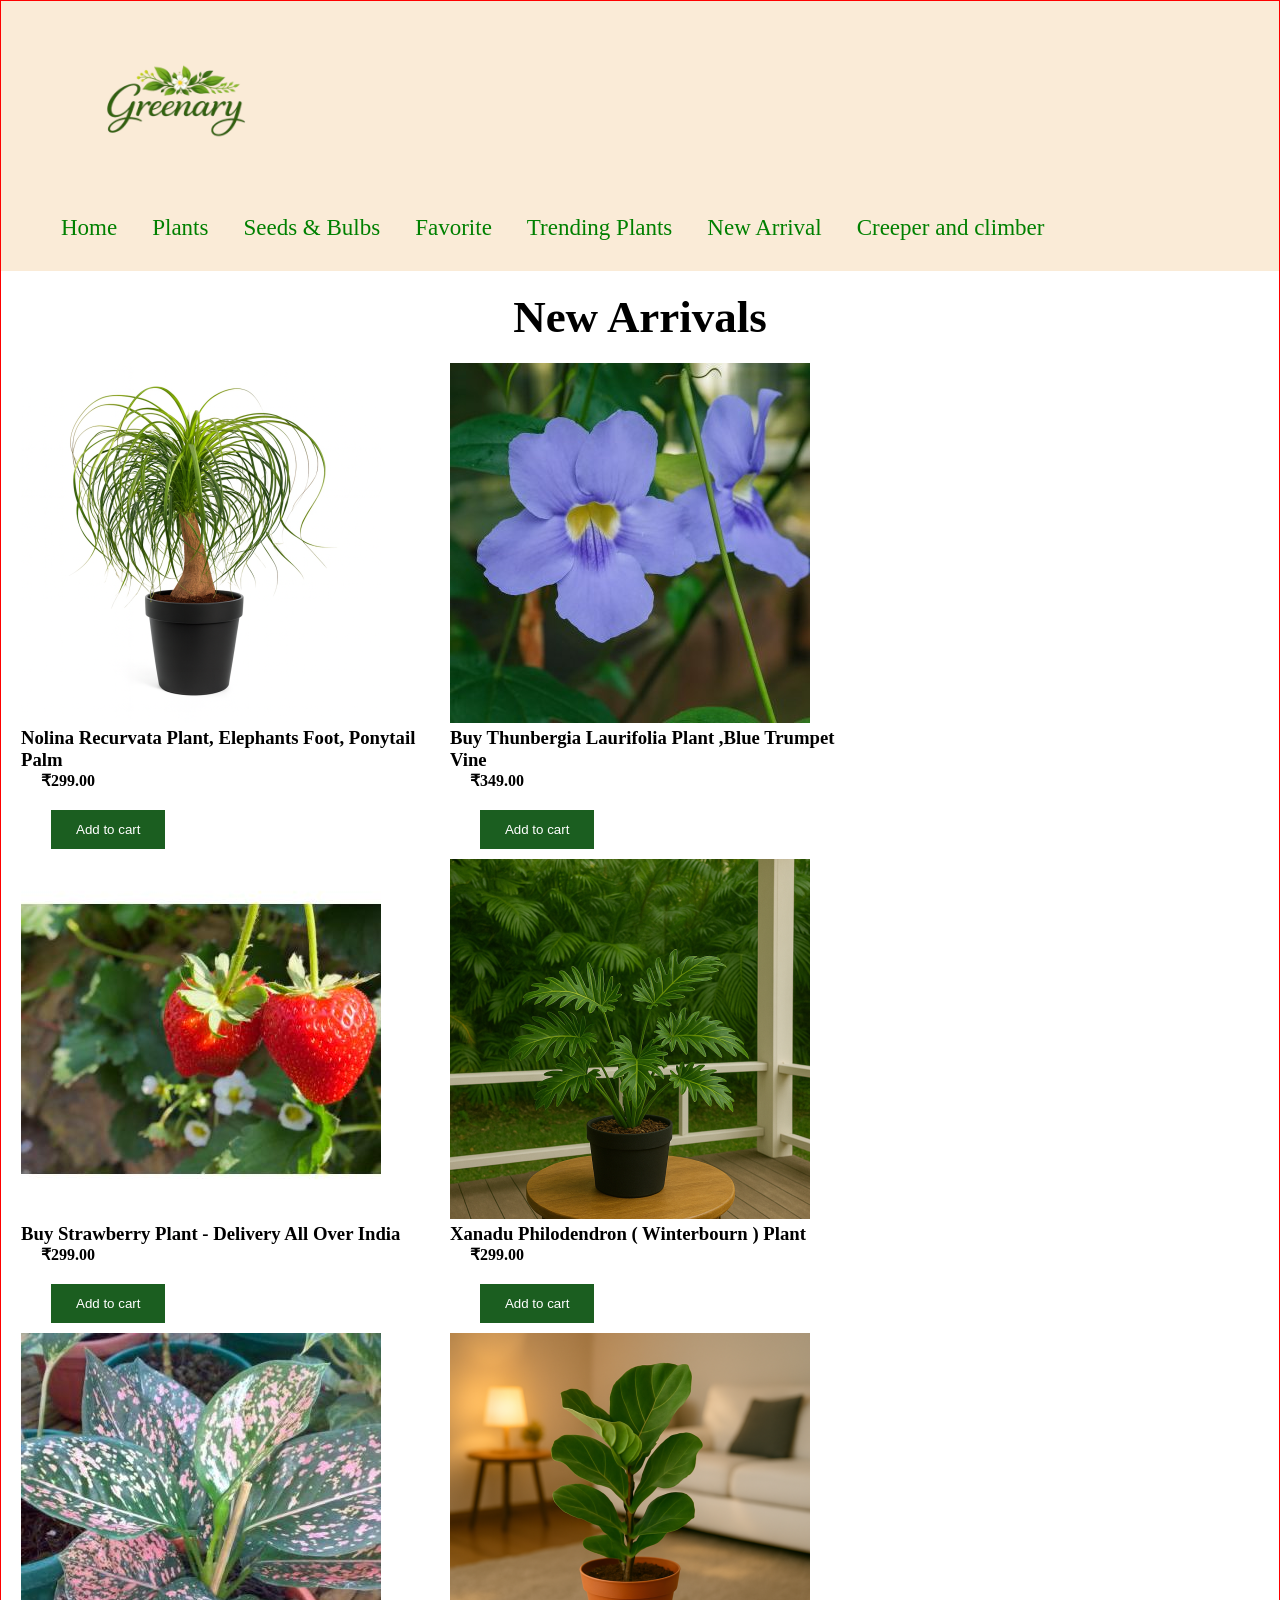
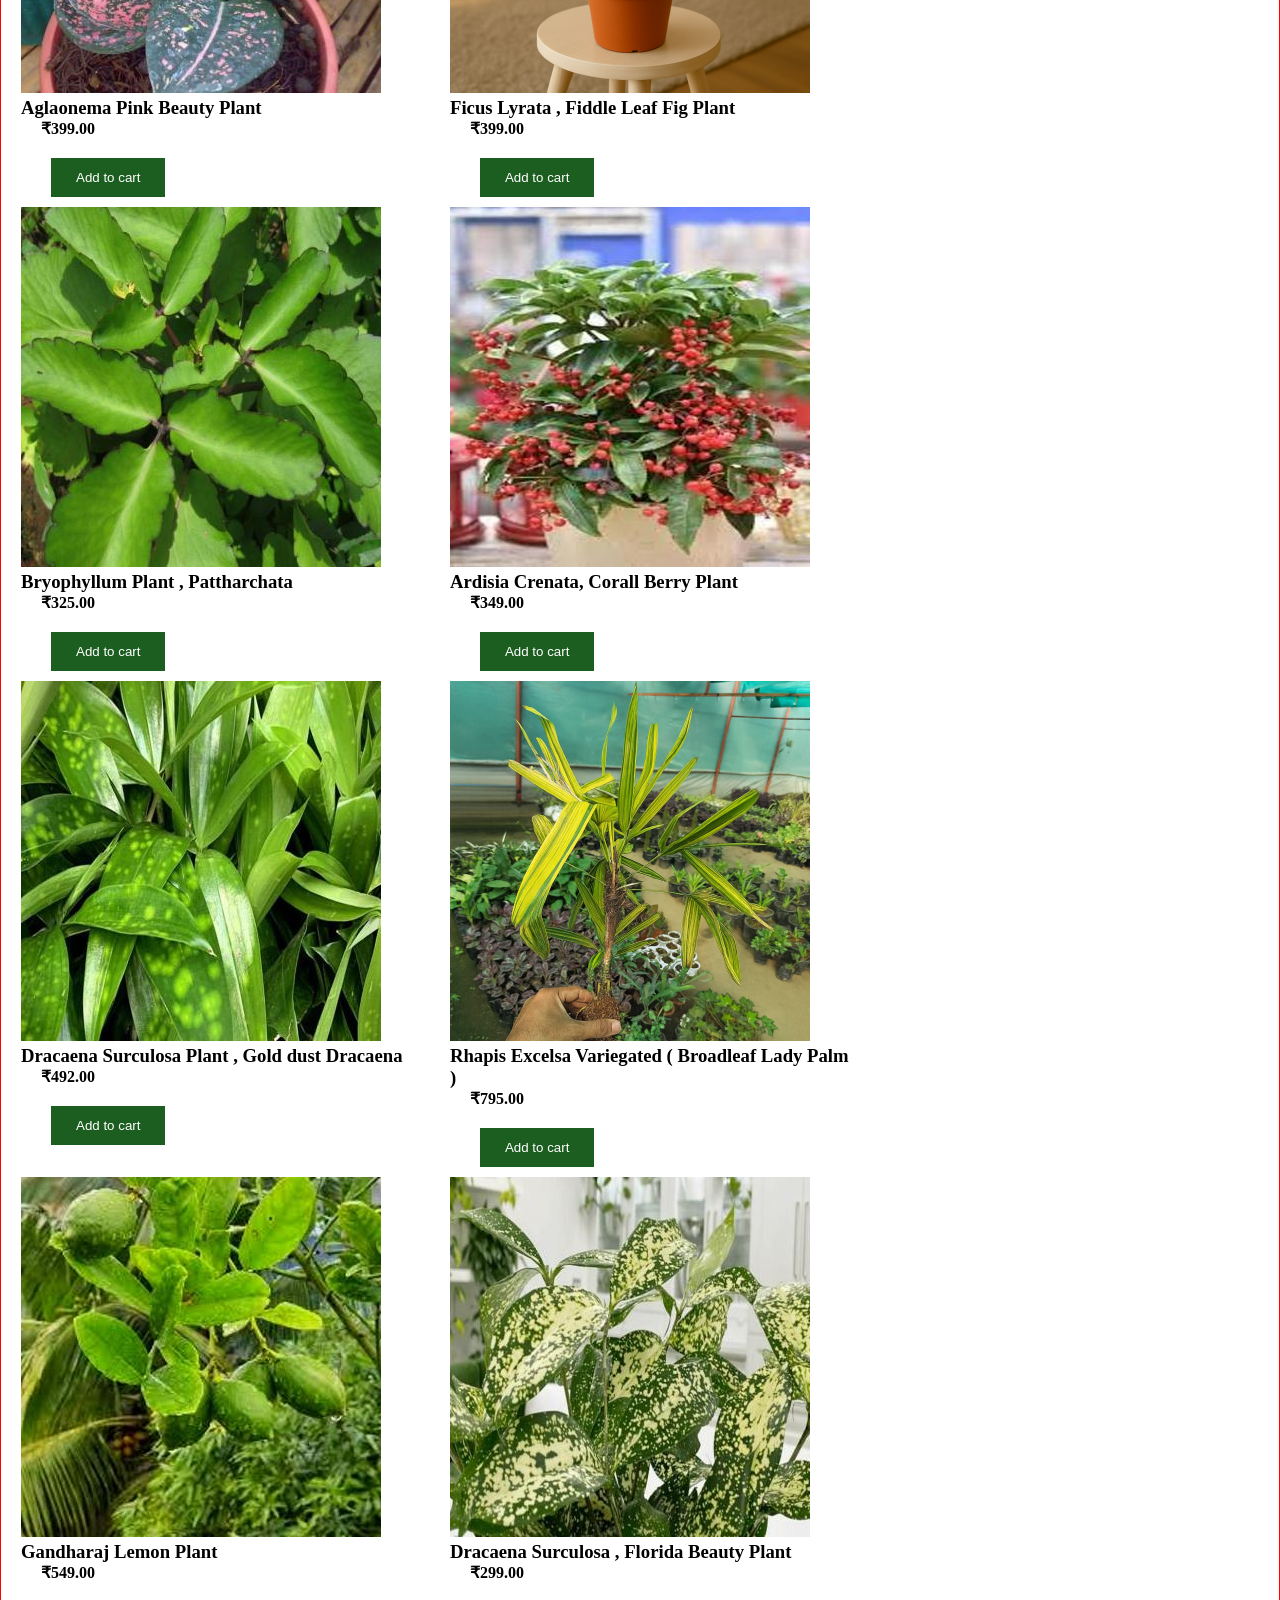
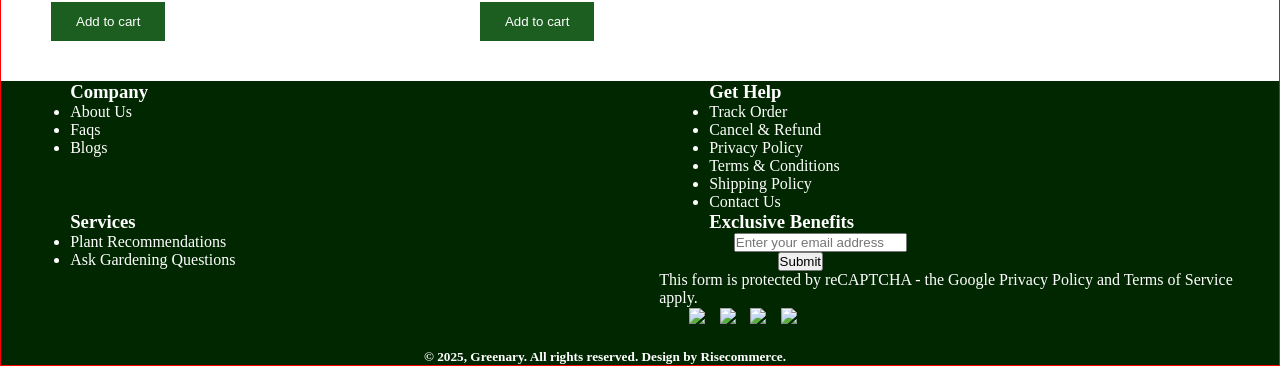
==== arrival.html @ edbe2195 "first commit" ====
<!DOCTYPE html>
<html lang="en">
<head>
    <meta charset="UTF-8">
    <meta name="viewport" content="width=device-width, initial-scale=1.0">
    <title>New arrival</title>
    <link rel="stylesheet" href="style.css">
</head>
<body>
    <section id="container">
        <header>
        <div id="logo">
            <a href="index.html">
                <img src="logo.png">
            </a>
        </div>
        <div id="navbar">
            <a href="index.html">Home</a>
            <a href="plant.html">Plants</a>
            <a href="seeds.html">Seeds & Bulbs</a>
            <a href="favorite.html">Favorite</a>
            <a href="Trending.html">Trending Plants</a>
            <a href="arrival.html">New Arrival</a>
            <a href="Creepers.html">Creeper and climber</a>
        </div>
        <div></div>
    </header>


    <main>
        <div id="Arrival_head">
            <h1>New Arrivals</h1>
        </div>
        <section id="Arrivals_first">
            <div id="Arrival_one">
                <div id="Arrivals_first_one">
                    <img src="Arrivals1.png">
                    <h3>Nolina Recurvata Plant, Elephants Foot, Ponytail Palm</h3>
                    <h4>₹299.00</h4>
                    <button>Add to cart</button>
                </div>        
                <div id="Arrivals_first_two">
                    <img src="Arrivals2.jpg">
                    <h3>Buy Thunbergia Laurifolia Plant ,Blue Trumpet Vine</h3>
                    <h4>₹349.00</h4>
                    <button>Add to cart</button>
                </div>
                <div id="Arrivals_first_third">
                    <img src="Arrivals3.jpg">
                    <h3>Buy Strawberry Plant - Delivery All Over India</h3>
                    <h4>₹299.00</h4>
                    <button>Add to cart</button>
                </div>
                <div id="Arrivals_second_first">
                    <img src="Arrivals4.png">
                    <h3>Xanadu Philodendron ( Winterbourn ) Plant</h3>
                    <h4>₹299.00</h4>
                    <button>Add to cart</button>
                </div>    
                <div id="Arrivals_second_second">
                    <img src="Arrivals5.jpg">
                    <h3>Aglaonema Pink Beauty Plant</h3>
                    <h4>₹399.00</h4>
                    <button>Add to cart</button>
                </div>
                <div id="Arrivals_second_third">
                    <img src="Arrivals6.png">
                    <h3>Ficus Lyrata , Fiddle Leaf Fig Plant</h3>
                    <h4>₹399.00</h4>
                    <button>Add to cart</button>
                </div>
                <div id="Arrivals_third_first">
                    <img src="Arrivals7.jpg">
                    <h3>Bryophyllum Plant , Pattharchata</h3>
                    <h4>₹325.00</h4>
                    <button>Add to cart</button>
                </div>    
                <div id="Arrivals_third_second">
                    <img src="Arrivals8.jpg">
                    <h3>Ardisia Crenata, Corall Berry Plant</h3>
                    <h4>₹349.00</h4>
                    <button>Add to cart</button>
                </div>
                <div id="Arrivals_third_third">
                    <img src="Arrivals9.jpg">
                    <h3>Dracaena Surculosa Plant , Gold dust Dracaena</h3>
                    <h4>₹492.00</h4>
                    <button>Add to cart</button>
                </div>
                <div id="Arrivals_fourth_first">
                    <img src="Arrivals10.png">
                    <h3>Rhapis Excelsa Variegated ( Broadleaf Lady Palm )</h3>
                    <h4>₹795.00</h4>
                    <button>Add to cart</button>
                </div>    
                <div id="Arrivals_fourth_second">
                    <img src="Arrivals11.jpg">
                    <h3>Gandharaj Lemon Plant</h3>
                    <h4>₹549.00</h4>
                    <button>Add to cart</button>
                </div>
                <div id="Arrivals_fourth_third">
                    <img src="Arrivals12.jpg">
                    <h3>Dracaena Surculosa , Florida Beauty Plant</h3>
                    <h4>₹299.00</h4>
                    <button>Add to cart</button>
                </div>
            </div>
            
        </section>
    </main>


    <footer id="foot">
        <div id="fot">
            <div class="about">
            <ul>
            <h3>Company</h3>
            <li>About Us</li>
            <li>Faqs</li>
            <li>Blogs</li>
        </ul>
        </div>

        <div class="about">
            <ul>
            <h3>Get Help</h3>
            <li>Track Order</li>
            <li>Cancel & Refund</li>
            <li>Privacy Policy</li>
            <li>Terms & Conditions</li>
            <li>Shipping Policy</li>
            <li>Contact Us</li>
        </ul>
        </div>
        
        <div class="about">
            <ul>
            <h3>Services</h3>
            <li>Plant Recommendations</li>
            <li>Ask Gardening Questions</li>
            </ul>
        </div>
        

        <div class="about">
            <h3>Exclusive Benefits</h3>
            <div id="email">
                <input type="email" placeholder="Enter your email address">
            </div>
            
            <div id="sub">
                <input type="submit">
            </div>
            <p id="para">This form is protected by reCAPTCHA - the Google Privacy Policy and Terms of Service apply.</p>

        <div class="about">
            <div id="social">
                <div class="social1">
                    <img src="E:\ITPM\C language\HTML\Greenary\image\facebook1.jpg">
                </div>
                <div class="social1">
                    <img src="E:\ITPM\C language\HTML\Greenary\image\twitter.png">
                </div>
                <div class="social1">
                    <img src="E:\ITPM\C language\HTML\Greenary\image\instagram.png">
                </div>
                <div class="social1">
                    <img src="E:\ITPM\C language\HTML\Greenary\image\youtube.jpg">
                </div>
            </div>
        </div>
        </div>
        <div id="final"><h5>© 2025, Greenary. All rights reserved. Design by Risecommerce.</h5></div>  

    </footer>
    </section>
    
</body>
</html>
---- style.css ----
*{
    margin: 0;
    padding: 0;
    box-sizing: border-box;
}

#container{
    width: 100%;
    border: 1px solid red;
}

header{
    display: flex;
    flex-wrap: wrap;
    background-color: antiquewhite;
}

#logo{
    width: 30%;
}

#logo img{
    width: 100%;
}

#navbar{
    display: none;
}

#free h1{
    text-align: center;
    margin-top: 20px;
    margin-bottom: 20px;
    color: green;
}

#free img{
    width: 100%;
}

#category_image{
    display: flex;
    flex-wrap: wrap;
    font-size: 30px;
}


#category_image div{
    width: 41%;
    margin-right: 5px;
}

#category_image img{
    width:90% ;
    margin: 10px;
    border: 1px solid white;
}

#category_image1 div{
    text-align: center;
    margin-left: 40px;
}


#best_selling{
    display: flex;
    flex-wrap: wrap;
}

#best_selling div{
    width: 47%;
}

#best_selling img{
    width: 90%;
    margin: 10px;
    border:1px solid white ;
}

#best_selling button{
    margin-left: 30px;
}

#best_selling h3{
    text-align: center;
    margin-inline: calc(5px);
}

#best_selling h4{
    margin-left: 40px;
}

#best_sell h2{
    text-align: center;
    margin-top: 30px;
    margin-bottom: 5px;
    margin-left: 5px;
    margin-right: 20px;
    color: green;
    font-size: 25px;
}

#view{
    text-align: center;
    margin-top: 20px;
    margin-left: 70px;
}


#indoor_plant h3,h4,button{
    margin-left: 25px;
}

#indoor h1{
    text-align: center;
    margin-top: 30px;
    margin-left: 20px;
    color: green;
    font-size: 25px;
}

#indoor_plant{
    display: flex;
    flex-wrap: wrap;
}

#indoor_plant div{
    width: 47%;
}

#indoor_plant img{
    width: 90%;
    margin: 10px;
}

#view1{
    text-align: center;
    margin-top: 20px;
    margin-left: 60px;
}


#Fruit_plant h3,h4,button{
    margin-left: 20px;
}

#Fruit_plant button{
    margin-right: 40px;
}

#Fruit h1{
    text-align: center;
    margin-top: 30px;
    margin-left: 20px;
    margin-right: 20px;
    color: green;
}

#Fruit_plant{
    display: flex;
    flex-wrap: wrap;
}

#Fruit_plant div{
    width: 47%;
}

#Fruit_plant img{
    width: 90%;
    margin: 10px;
}

#view2{
    text-align: center;
    margin-top: 20px;
    margin-left: 70px;
    margin-bottom: 30px;
}


#tips img{
    width: 80%;
    margin-left: 30px;
    margin-bottom: 30px;
}

#tips h5{
    text-align: center;
    color: green;
}

#tips h1{
    text-align: center;
    color: darkgreen;
}

#tips p{
    text-align: center;
    margin-inline: calc(30px);
}

#learn{
    text-align: center;
    margin-top: 20px;
    margin-bottom: 30px;
}

button{
    margin-bottom: 10px;
    margin-left: 30px;
    margin-top:20px;
    padding:12px 25px;
    background:#1b5e20;
    color:white;
    border:none;
}

#why h1{
    text-align: center;
    color: darkgreen;
    margin-bottom: 30px;
}

#why img{
    width: 80px;
    margin-left: 120px;
    margin-bottom: 20px;
    margin-top: 20px;
}

#why h4,h5{
    text-align: center;
}

#foot{
    margin-top: 30px;
    background-color: rgb(1, 39, 1);
}

#foot h3,li,h5{
    color: white;
    margin-left: 50px;
}

#foot h5{
    margin-right: 20px;
    margin-top: 20px;
}

#benefit h3{
    text-align: center;
    margin-top: 20px;
    margin-left: 30px;
}

#benefit p{
    margin-top: 20px;
    color: white;
    margin-left: 30px;
    margin-right: 30px;
    text-align: center;
    margin-bottom: 30px;
}

#email{
    text-align: center;
    margin-left: 20px;
}

#submit img{
    width: 10%;
}

#submit{
    text-align: center;
    margin-left: 20px;
}

#sub{
    text-align: center;
}

#social{
    display: flex;
    flex-wrap: wrap;
}

#social div{
    width: 23%;
}

#social img{
    width: 50%;
    margin: 1px;
    margin-left: 30px;
}










@media only screen and (min-width:768px){
    #category_image div{
    width: 32%;
    }

    #navbar{
    display:flex;
    gap:35px;
    padding:20px;
    align-items:center;
    }

    header{
    display:flex;
    justify-content:space-between;
    align-items:center;
    background-color:antiquewhite;
    padding:10px 40px;
    }

    #logo{
    width: 25%;
    }

    #logo img{
    width: 90%;
    }

    #navbar a{
    text-decoration:none;
    font-size:23px;
    color:green;
    }

    .head div{
        display:flex;
        align-items:center;
    }

    #plant_head{
        text-align: center;
        margin-top: 20px;
        margin-bottom: 30px;
        font-size: 30px;
    }

    #plant_one{
        display: flex;
        flex-wrap: wrap;
    }

    #plant_one div{
        width: 32%;
        margin-left: 20px;
    }

    #seeds_head{
        text-align: center;
        margin-top: 20px;
        margin-bottom: 20px;
        font-size: 30px;
    }

    #seeds_one{
        display: flex;
        flex-wrap: wrap;
    }

    #seeds_one div{
        width: 32%;
        margin-left: 20px;
    }

    #Favorite_head{
        text-align: center;
        margin-top: 20px;
        margin-bottom: 20px;
        font-size: 30px;
    }

    #Favorite-one{
        display: flex;
        flex-wrap: wrap;
    }

    #Favorite-one div{
        width: 32%;
        margin-left: 20px;
    }

    #Trending_head{
        text-align: center;
        margin-top: 20px;
        margin-bottom: 20px;
        font-size: 30px;
    }

    #Trending_one{
        display: flex;
        flex-wrap: wrap;
    }

    #Trending_one div{
        width: 32%;
        margin-left: 20px;
    }

    #Arrival_head{
        text-align: center;
        margin-top: 20px;
        margin-bottom: 20px;
        font-size: 30px;
    }

    #Arrival_one{
        display: flex;
        flex-wrap: wrap;
    }

    #Arrival_one div{
        width: 32%;
        margin-left: 20px;
    }

    #Creepers_head{
        text-align: center;
        margin-top: 20px;
        margin-bottom: 20px;
        font-size: 30px;
    }

    #Creepers_one{
        display: flex;
        flex-wrap: wrap;
    }

    #Creepers_one div{
        width: 32%;
        margin-left: 20px;
    }

    #best_sell h2{
        text-align: center;
        margin-bottom: 20px;
        margin-right: 60px;
        margin-top: 40px;
    }

    #best_selling div{
        width: 47%;
        justify-content: space-evenly;
        margin-left: 20px;
    }

    #best_selling h4{
        margin-left: 150px;
    }
    

    #best_selling button{
        margin-left: 100px;
    }

    #view button{
        margin-left: 300px;
    }

    #indoor h1{
        margin-right: 100px;
        font-size: 50px;
    }

    #indoor_plant div{
        margin-left: 20px;
    }

    #indoor_plant h3{
        margin-left: 40px;
    }

    #indoor_plant h4{
        margin-left: 160px;
    }

    #indoor_plant button{
        margin-left: 160px;
    }

    #view1 button{
        margin-left: 300px;
    }

    #Fruit h1{
        margin-left:90px ;
        margin-right: 190px;
        font-size: 50px;
    }

    #Fruit_plant h3{
        margin-left:40px ;
    }

    #Fruit_plant div{
        margin-left:20px ;
    }

    #Fruit_plant h4{
        margin-left:130px ;
    }

    #Fruit_plant button{
        margin-left:130px ;
    }

    #view2 button{
        margin-left: 300px;
    }

    #tips{
    display:flex;
    align-items:center;
    justify-content:space-between;   
    padding:80px;
    background:#f3f3f3;
}

.tips1{
    width:45%;     
}

.tips1 img{
    width:100%;    
}

.tips1 h5{
    color:green;
    letter-spacing:2px;
}

.tips1 h1{
    font-size:40px;
    color:green;
}

.tips1 p{
    line-height:1.6;
    color:black;
}

button{
    margin-top:20px;
    padding:12px 25px;
    margin-left: 30px;
    background:#1b5e20;
    color:white;
    border:none;
}


#why{
    text-align:center;
    padding:60px;
    background:#f3f3f3;
}

#why2{
    display:flex;
    justify-content:space-around;
    flex-wrap:wrap;
    margin-top:40px;
}

.why1{
    width:23%;
    text-align:center;
}

#why2 div{
    width: 47%;
}

#why2 img{
    width:200px;
}

.why1 h4{
    margin-top:15px;
    color:#0a4f2c;
}

.why1 h5{
    font-weight:normal;
    color:#555;
}

#fot{
    display:flex;
    justify-content:space-around;
    flex-wrap:wrap;
}

#fot div{
    width: 47%;

}

#about{
    display:flex;
    flex-wrap:wrap;
    width: 23%;
}

#para{
    color: white;
}

.social1 img{
    width: 23%;
}

#social div{
    width: 23%;
}

#final{
    text-align: center;
    margin-right: 100px;
}

}




@media only screen and (min-width:1200px){
    #category_image div{
    width: 16%;
    }

    #best_selling div{
        width: 23%;
    }

    #best_selling button{
        margin-left: 100px;
        margin-right: 200px;
    }

    #best_seeling h4{
        margin-left: 90px;
    }

    #view button{
        margin-left: 550px;
    }

    #indoor_plant div{
        width: 23%;
    }

    #indoor_plant button{
        margin-left: 100px;
    }

    #view1 button{
        margin-left: 550px;
    }

    #Fruit_plant div{
        width: 23%;
    }

    #Fruit_plant h4{
        margin-right: 150px;
        margin-left: 100px;
    }

    #Fruit_plant button{
        margin-left: 100px;
    }

    #view2 button{
        margin-left: 550px;
    }

    #plant_one{
        display: flex;
        flex-wrap: wrap;
    }

    #plant_one div{
        width: 29%;
    }
}
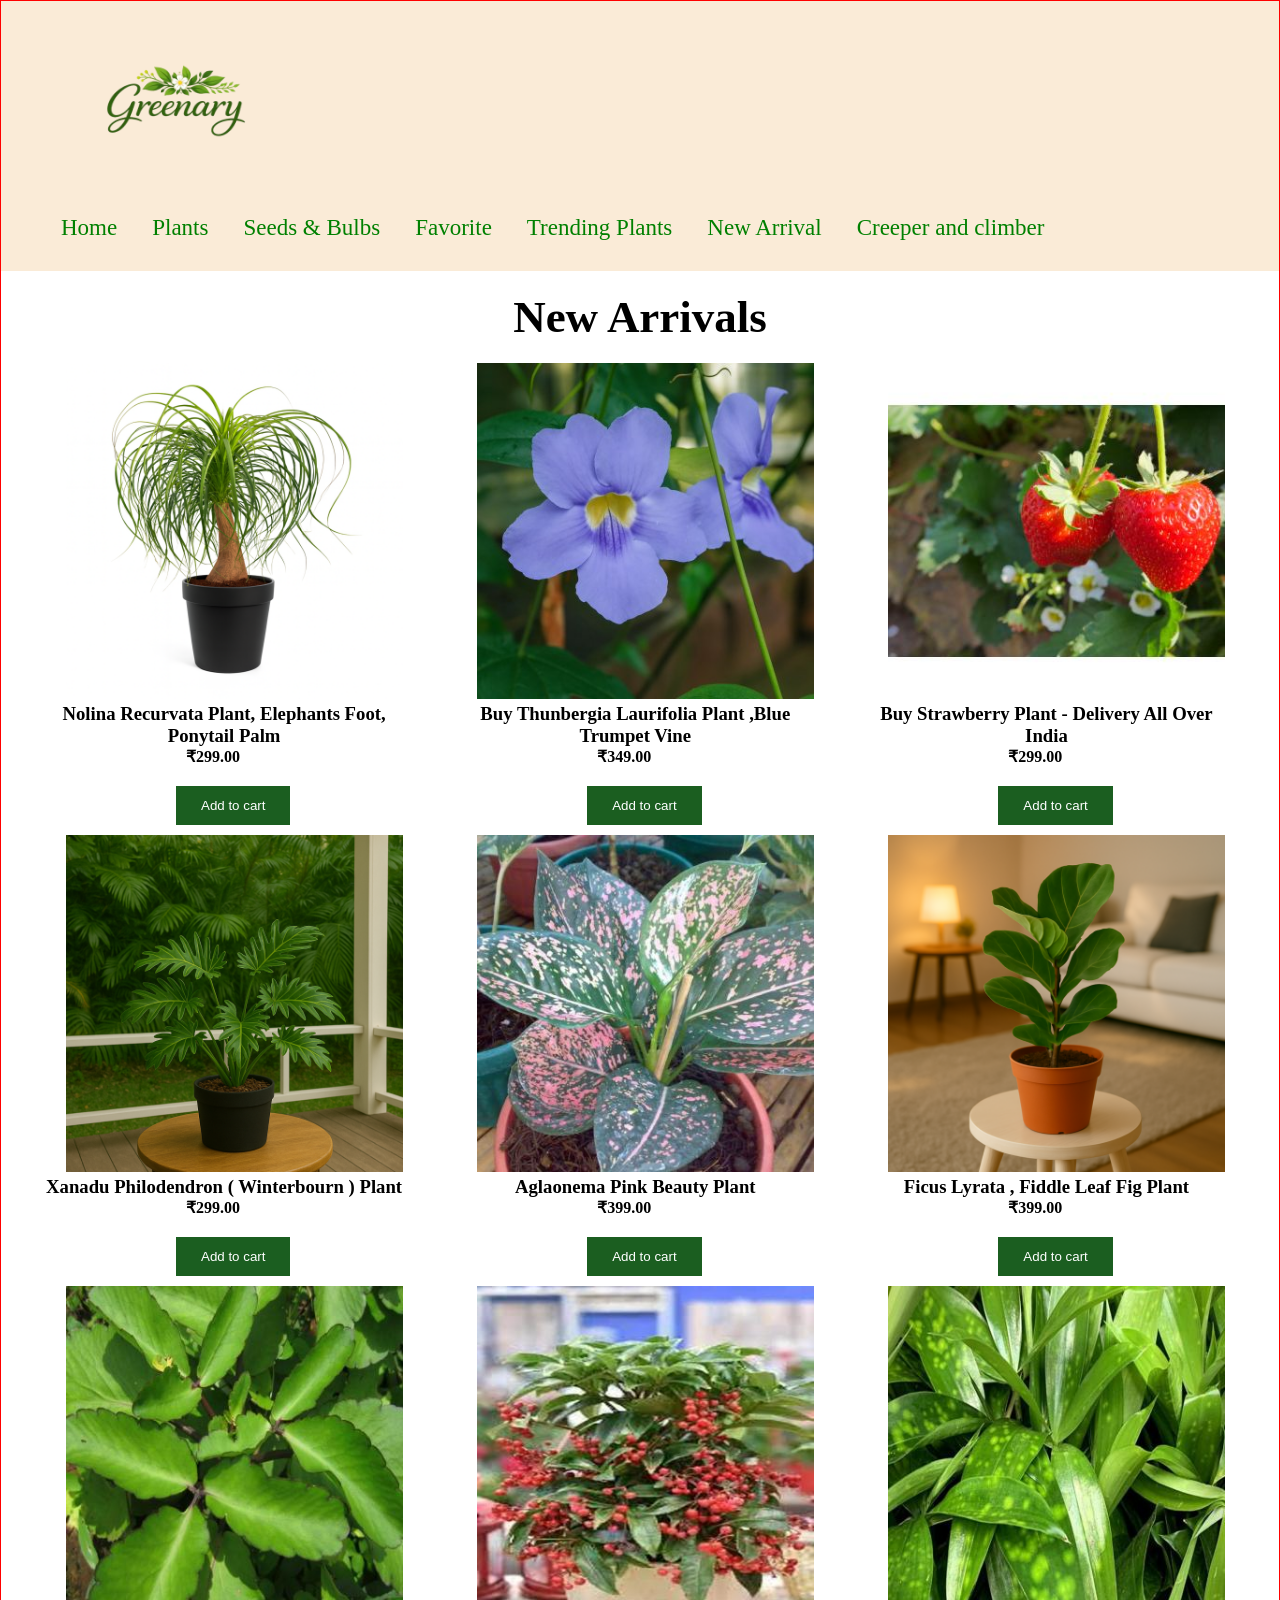
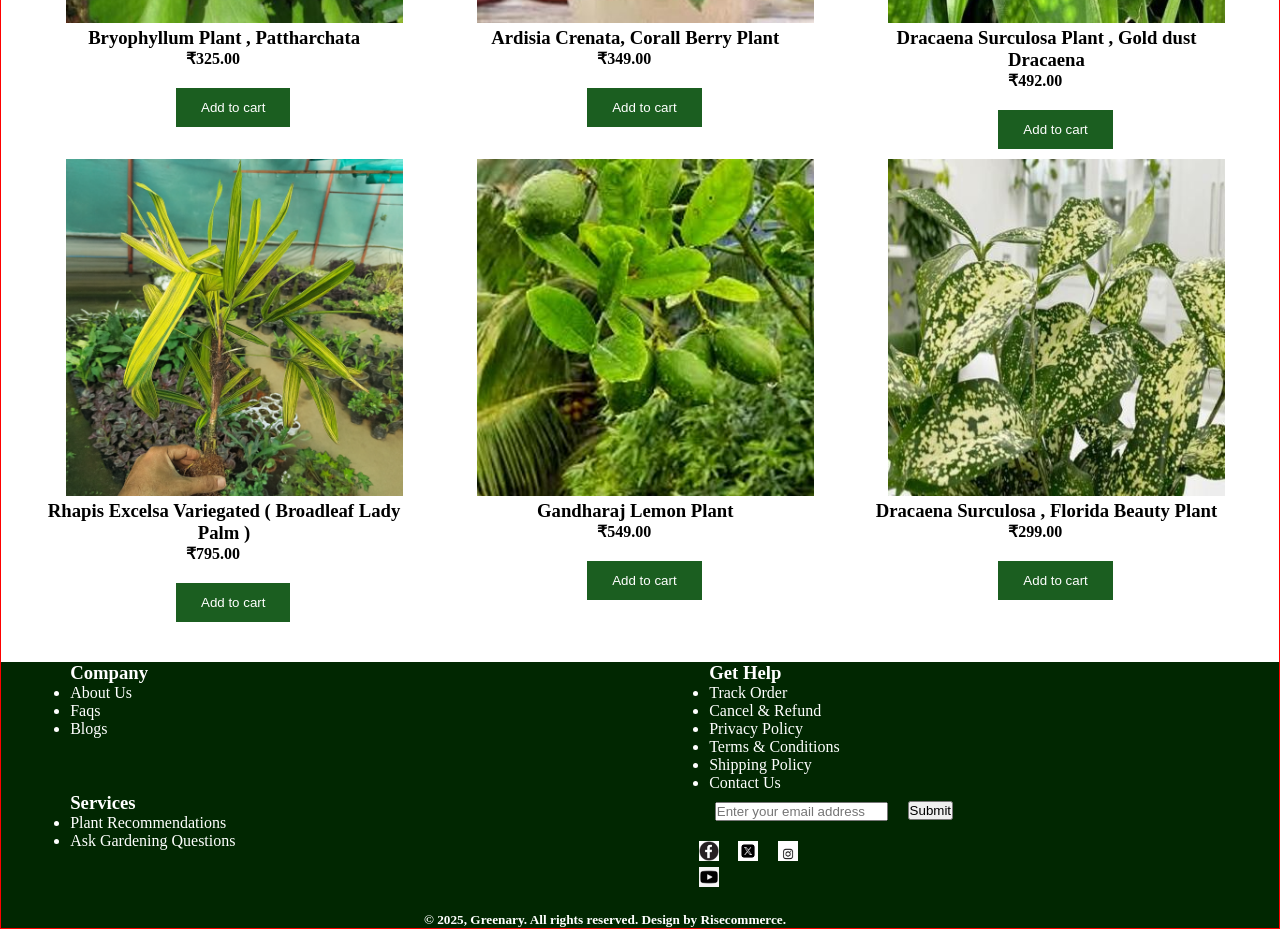
==== commit f690bd6c: "changes done" ====
--- a/arrival.html
+++ b/arrival.html
@@ -144,29 +144,27 @@
         
 
         <div class="about">
-            <h3>Exclusive Benefits</h3>
             <div id="email">
                 <input type="email" placeholder="Enter your email address">
             </div>
-            
             <div id="sub">
                 <input type="submit">
             </div>
-            <p id="para">This form is protected by reCAPTCHA - the Google Privacy Policy and Terms of Service apply.</p>
+            
 
         <div class="about">
             <div id="social">
                 <div class="social1">
-                    <img src="E:\ITPM\C language\HTML\Greenary\image\facebook1.jpg">
+                    <img src="facebook1.jpg">
                 </div>
                 <div class="social1">
-                    <img src="E:\ITPM\C language\HTML\Greenary\image\twitter.png">
+                    <img src="twitter.png">
                 </div>
                 <div class="social1">
-                    <img src="E:\ITPM\C language\HTML\Greenary\image\instagram.png">
+                    <img src="instagram.png">
                 </div>
                 <div class="social1">
-                    <img src="E:\ITPM\C language\HTML\Greenary\image\youtube.jpg">
+                    <img src="youtube.jpg">
                 </div>
             </div>
         </div>
--- a/style.css
+++ b/style.css
@@ -46,6 +46,7 @@
 
 
 #category_image div{
+    margin-left: 20px;
     width: 41%;
     margin-right: 5px;
 }
@@ -68,7 +69,8 @@
 }
 
 #best_selling div{
-    width: 47%;
+    width: 45%;
+    margin-left: 11px;
 }
 
 #best_selling img{
@@ -100,10 +102,10 @@
     font-size: 25px;
 }
 
-#view{
-    text-align: center;
+#view button{
     margin-top: 20px;
-    margin-left: 70px;
+    margin-left: 130px;
+    margin-right: 20px;
 }
 
 
@@ -125,7 +127,8 @@
 }
 
 #indoor_plant div{
-    width: 47%;
+    margin-left: 15px;
+    width: 45%;
 }
 
 #indoor_plant img{
@@ -133,10 +136,9 @@
     margin: 10px;
 }
 
-#view1{
-    text-align: center;
+#view1 button{
     margin-top: 20px;
-    margin-left: 60px;
+    margin-left: 130px;
 }
 
 
@@ -162,7 +164,8 @@
 }
 
 #Fruit_plant div{
-    width: 47%;
+    margin-left: 13px;
+    width: 45%;
 }
 
 #Fruit_plant img{
@@ -170,10 +173,9 @@
     margin: 10px;
 }
 
-#view2{
-    text-align: center;
+#view2 button{
     margin-top: 20px;
-    margin-left: 70px;
+    margin-left: 120px;
     margin-bottom: 30px;
 }
 
@@ -185,7 +187,7 @@
 }
 
 #tips h5{
-    text-align: center;
+    margin-left: 10px;
     color: green;
 }
 
@@ -223,7 +225,7 @@
 
 #why img{
     width: 80px;
-    margin-left: 120px;
+    margin-left: 150px;
     margin-bottom: 20px;
     margin-top: 20px;
 }
@@ -295,7 +297,156 @@
     margin-left: 30px;
 }
 
-
+#plant_one div{
+    width: 90%;
+}
+
+#plant_one img{
+    width: 85%;
+    margin-left: 45px;
+}
+
+#plant_head h1{
+    margin-left: 150px;
+}
+
+#plant_one h3{
+    text-align: center;
+    margin-left: 10px;
+}
+
+#plant_one h4{
+    margin-left: 150px;
+}
+
+#plant_one button{
+    margin-left: 130px;
+}
+
+#seeds_head h1{
+    text-align: center;
+}
+
+#seeds_one div{
+    width: 90%;
+    margin-left: 45px;
+}
+
+#seeds_one img{
+    width: 85%;
+}
+
+#seeds_one h4{
+    margin-left: 120px;
+}
+
+#seeds_one button{
+    margin-left: 90px;
+}
+
+#Favorite_head h1{
+    text-align: center;
+}
+
+#Favorite-one div{
+    width: 80%;
+    margin-left: 5px;
+}
+
+#Favorite_one img{
+    width: 40px;
+}
+
+#Favorite-one h3{
+    text-align: center;
+    margin-left: 30px;
+}
+
+#Favorite-one h4{
+    margin-left: 150PX;
+}
+
+#Favorite-one button{
+    margin-left: 130px;
+}
+
+#Trending_head h1{
+    text-align: center;
+}
+
+#Trending_one div{
+    width: 90%;
+}
+
+#Trending_one img{
+    width: 85%;
+    margin-left: 49px;
+}
+
+#Trending_one h3{
+    text-align: center;
+    margin-left: 20px;
+}
+
+#Trending_one h4{
+    margin-left: 150px;
+}
+
+#Trending_one button {
+    margin-left: 120px;
+}
+
+#Arrival_head h1{
+    text-align: center;
+}
+
+#Arrival_one div{
+    width: 90%;
+}
+
+#Arrival_one img{
+    width: 85%;
+    margin-left: 50px;
+}
+
+#Arrival_one h3{
+    text-align: center;
+    margin-left: 20px;
+}
+
+#Arrival_one h4{
+    margin-left: 150px;
+}
+
+#Arrival_one button{
+    margin-left: 130px;
+}
+
+#Creepers_head h1{
+    text-align: center;
+}
+
+#Creepers_one div{
+    width: 90%;
+}
+
+#Creepers_one img{
+    width: 85%;
+    margin-left: 45px;
+}
+
+#Creepers_one h3{
+    text-align: center;
+    margin-left: 45px;
+}
+
+#Creepers_one h4{
+    margin-left: 150px;
+}
+
+#Creepers_one button{
+    margin-left: 130px;
+}
 
 
 
@@ -343,6 +494,20 @@
         align-items:center;
     }
 
+    #sub {
+        margin-left: 130px;
+        margin-top: -20px;
+    }
+
+    #social img{
+        width: 20px;
+    }
+
+    #social div{
+        width: 2%;
+        margin-left: 10px;
+    }
+
     #plant_head{
         text-align: center;
         margin-top: 20px;
@@ -356,8 +521,16 @@
     }
 
     #plant_one div{
-        width: 32%;
-        margin-left: 20px;
+        width: 46%;
+        margin-left: 15px;
+    }
+
+    #plant_one h4{
+        margin-left: 150px;
+    }
+
+    #plant_one button{
+        margin-left: 120px;
     }
 
     #seeds_head{
@@ -373,8 +546,16 @@
     }
 
     #seeds_one div{
-        width: 32%;
+        width: 46%;
         margin-left: 20px;
+    }
+
+    #seeds_one h4{
+        margin-left: 140px ;
+    }
+
+    #seeds_one button{
+        margin-left: 130px ;
     }
 
     #Favorite_head{
@@ -390,8 +571,16 @@
     }
 
     #Favorite-one div{
-        width: 32%;
+        width: 46%;
         margin-left: 20px;
+    }
+
+    #Favorite-one h4{
+        margin-left: 140px;
+    }
+
+    #Favorite-one button{
+        margin-left: 120px;
     }
 
     #Trending_head{
@@ -407,8 +596,16 @@
     }
 
     #Trending_one div{
-        width: 32%;
+        width: 46%;
         margin-left: 20px;
+    }
+
+    #Trending_one h4{
+        margin-left: 130px;
+    }
+
+    #Trending_one button{
+        margin-left: 120px;
     }
 
     #Arrival_head{
@@ -424,8 +621,16 @@
     }
 
     #Arrival_one div{
-        width: 32%;
+        width: 46%;
         margin-left: 20px;
+    }
+
+    #Arrival_one h4{
+        margin-left: 130px;
+    }
+
+    #Arrival_one button{
+        margin-left: 120px;
     }
 
     #Creepers_head{
@@ -441,8 +646,16 @@
     }
 
     #Creepers_one div{
-        width: 32%;
+        width: 46%;
         margin-left: 20px;
+    }
+
+    #Creepers_one h4{
+        margin-left: 130px;
+    }
+
+    #Creepers_one button{
+        margin-left: 130px;
     }
 
     #best_sell h2{
@@ -625,7 +838,7 @@
 }
 
 #social div{
-    width: 23%;
+    width: 22%;
 }
 
 #final{
@@ -634,13 +847,28 @@
 }
 
 }
+
+
+
+
+
+
+
+
+
+
+
+
+
+
 
 
 
 
 @media only screen and (min-width:1200px){
     #category_image div{
-    width: 16%;
+    width: 14%;
+
     }
 
     #best_selling div{
@@ -648,8 +876,12 @@
     }
 
     #best_selling button{
-        margin-left: 100px;
+        margin-left: 150px;
         margin-right: 200px;
+    }
+
+    #best_sell h2{font-size: 50px;
+
     }
 
     #best_seeling h4{
@@ -657,11 +889,22 @@
     }
 
     #view button{
-        margin-left: 550px;
+        margin-left: 690px;
     }
 
     #indoor_plant div{
         width: 23%;
+        justify-content: space-evenly;
+    }
+
+    #indoor_plant h3{
+        margin-right: 10px;
+    }
+
+    #indoor_plant h4{
+        text-align: justify;
+        margin-right: 50px;
+        margin-left: 130px;
     }
 
     #indoor_plant button{
@@ -669,16 +912,17 @@
     }
 
     #view1 button{
-        margin-left: 550px;
+        margin-left: 680px;
     }
 
     #Fruit_plant div{
         width: 23%;
+        margin-left: 10px;
     }
 
     #Fruit_plant h4{
         margin-right: 150px;
-        margin-left: 100px;
+        margin-left: 150px;
     }
 
     #Fruit_plant button{
@@ -686,7 +930,7 @@
     }
 
     #view2 button{
-        margin-left: 550px;
+        margin-left: 680px;
     }
 
     #plant_one{
@@ -696,5 +940,121 @@
 
     #plant_one div{
         width: 29%;
+        margin-left: 40px;
+    }
+
+    #email {
+        margin-top: 10px;
+        margin-bottom: 20px;
+        margin-left: 1px;
+        margin-right: 20px;
+    }
+
+    #sub {
+        margin-left: 130px;
+        margin-top: -40px;
+        margin-bottom: 20px;
+    }
+
+    #plant_head h1{
+        text-align: center;
+        margin-right: 75px;
+        margin-left: 50px;
+    }
+
+    #plant_one h3{
+        text-align: center;
+        margin-left: 15px;
+        margin-right: 15px;
+    }
+
+    #plant_one h4{
+        margin-left: 170px;
+    }
+
+    #plant_one button{
+        margin-left: 140px;
+        margin-bottom: 10px;
+    }
+
+    #seeds_one div{
+        width: 31%;
+        margin-left: 5px;
+    }
+
+    #seeds_one h3{
+        margin-left: 20px;
+        margin-right: 40px;
+    }
+
+    #seeds_one h4{
+        margin-left: 150px;
+    }
+
+    #seeds_one button{
+        margin-left: 130px;
+        margin-bottom: 20px;
+    }
+
+    #Favorite-one div{
+        width: 31%;
+        margin-left: 15px;
+    }
+
+    #Favorite-one button{
+        margin-left: 100px;
+    }
+
+    #Favorite-one h3{
+        text-align: center;
+        margin-left: 1px;
+        margin-right: 80px ;
+    }
+
+    #Favorite-one h4{
+        margin-left: 130px;
+    }
+
+    #Trending_one div{
+        width: 31%;
+        margin-left: 15px;
+    }
+
+    #Trending_one h3{
+        text-align: center;
+    }
+
+    #Trending_one h4{
+        margin-left: 180px;
+    }
+
+    #Trending_one button{
+        margin-left: 160px;
+    }
+
+    #Arrival_one div{
+        width: 31%;
+        margin-left: 15px;
+    }
+
+    #Arrival_one h4{
+        margin-left: 170px;
+    }
+
+    #Arrival_one button{
+        margin-left: 160px;
+    }
+
+    #Creepers_one div{
+        width: 31%;
+        margin-left: 15px;
+    }
+
+    #Creepers_one h4{
+        margin-left: 185px;
+    }
+
+    #Creepers_one button{
+        margin-left: 170px;
     }
 }
